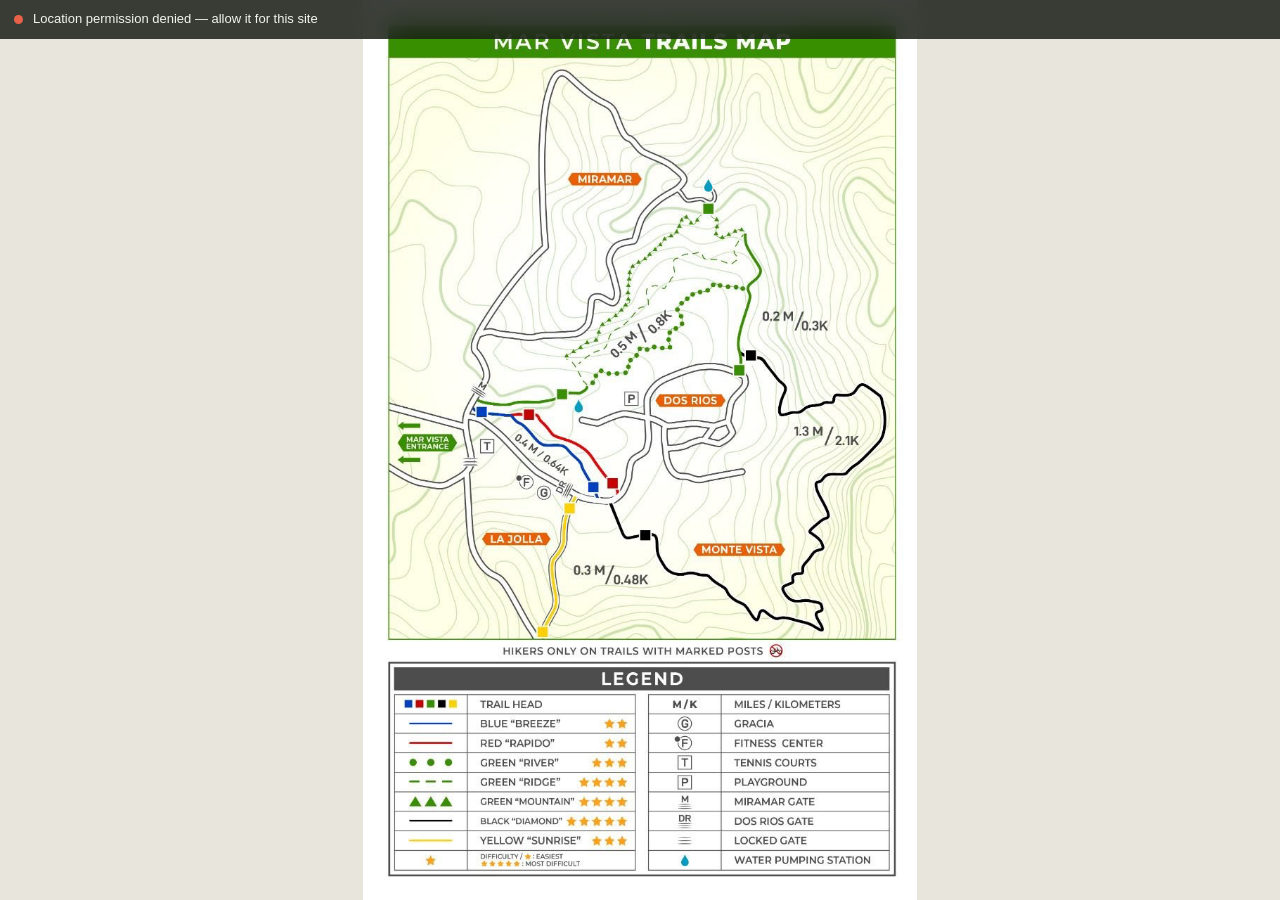
==== index.html @ 84b59c07 "first commit" ====
<!doctype html>
<html lang="en">
<head>
<meta charset="utf-8">
<meta name="viewport" content="width=device-width, initial-scale=1, maximum-scale=1, user-scalable=no, viewport-fit=cover">
<meta name="theme-color" content="#1f5c33">
<meta name="apple-mobile-web-app-capable" content="yes">
<meta name="apple-mobile-web-app-status-bar-style" content="black-translucent">
<meta name="apple-mobile-web-app-title" content="Mar Vista">
<title>Mar Vista Trails</title>
<link rel="manifest" href="manifest.webmanifest">
<link rel="apple-touch-icon" href="icons/icon-180.png">
<link rel="stylesheet" href="styles.css">
</head>
<body>

<canvas id="map"></canvas>

<header id="status">
  <span id="statusDot" class="dot"></span>
  <span id="statusText">Waiting for GPS…</span>
</header>

<script src="app.js"></script>
</body>
</html>
---- styles.css ----
:root {
  --ok: #43d17a;
  --warn: #e8b33a;
  --bad: #e8624a;
}

* { box-sizing: border-box; }

html, body {
  margin: 0;
  height: 100%;
  overflow: hidden;
  overscroll-behavior: none;
  touch-action: none;         /* no pinch-zoom, no double-tap-to-zoom, no scroll */
  background: #e8e6dc;
  color: #12160f;
  font: 15px/1.45 -apple-system, BlinkMacSystemFont, "Segoe UI", Roboto, sans-serif;
  -webkit-text-size-adjust: 100%;
  -webkit-user-select: none;
  user-select: none;
}

#map {
  position: fixed;
  inset: 0;
  width: 100%;
  height: 100%;
  display: block;
  touch-action: none;
}

#status {
  position: fixed;
  z-index: 10;
  top: 0; left: 0; right: 0;
  display: flex;
  align-items: center;
  gap: 10px;
  padding: calc(env(safe-area-inset-top, 0px) + 10px) 14px 10px;
  background: rgba(18, 22, 15, .82);
  -webkit-backdrop-filter: blur(12px);
  backdrop-filter: blur(12px);
  color: #f3f4ee;
  font-size: 13px;
  font-variant-numeric: tabular-nums;
}

#statusText {
  flex: 1;
  min-width: 0;
  overflow: hidden;
  text-overflow: ellipsis;
  white-space: nowrap;
}

.dot {
  flex: none;
  width: 9px;
  height: 9px;
  border-radius: 50%;
  background: #8d99a6;
  transition: background .3s;
}
.dot.ok   { background: var(--ok); box-shadow: 0 0 0 4px rgba(67, 209, 122, .18); }
.dot.warn { background: var(--warn); }
.dot.bad  { background: var(--bad); }
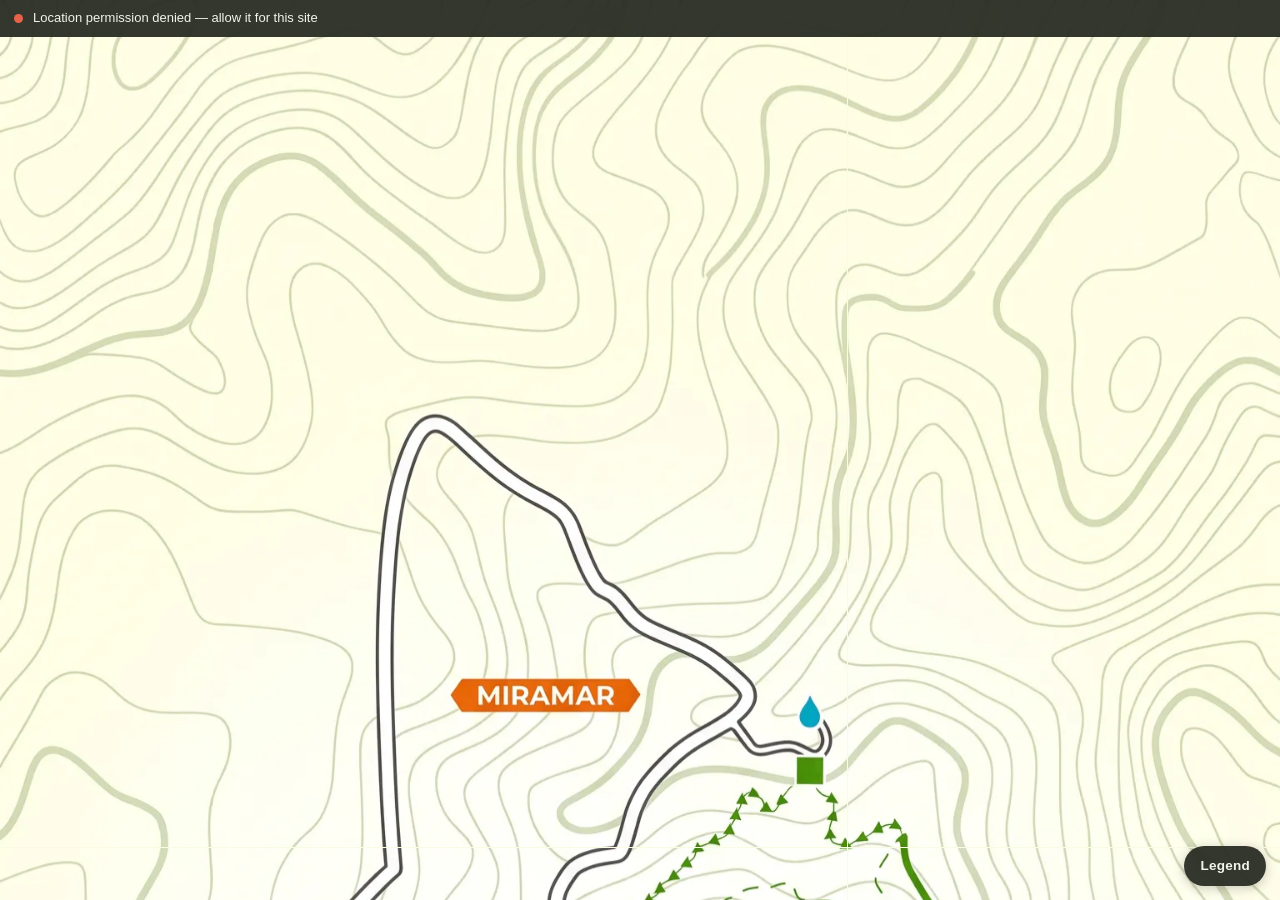
==== commit 93e3a116: "full screen map" ====
--- a/index.html
+++ b/index.html
@@ -3,24 +3,137 @@
 <head>
 <meta charset="utf-8">
 <meta name="viewport" content="width=device-width, initial-scale=1, maximum-scale=1, user-scalable=no, viewport-fit=cover">
-<meta name="theme-color" content="#1f5c33">
+<meta name="theme-color" content="#186060">
 <meta name="apple-mobile-web-app-capable" content="yes">
 <meta name="apple-mobile-web-app-status-bar-style" content="black-translucent">
 <meta name="apple-mobile-web-app-title" content="Mar Vista">
 <title>Mar Vista Trails</title>
 <link rel="manifest" href="manifest.webmanifest">
-<link rel="apple-touch-icon" href="icons/icon-180.png">
-<link rel="stylesheet" href="styles.css">
+<link rel="icon" href="icons/favicon-32.png" sizes="32x32" type="image/png">
+<link rel="icon" href="icons/icon-192.png" sizes="192x192" type="image/png">
+<link rel="apple-touch-icon" href="icons/apple-touch-icon.png">
+<!-- ?v= is bumped with BUILD in app.js; without it browsers serve a stale
+     stylesheet while the HTML updates, which looks exactly like a broken layout -->
+<link rel="stylesheet" href="styles.css?v=24">
 </head>
 <body>
 
-<canvas id="map"></canvas>
+<!-- The map is real DOM SVG, not a canvas: the browser rasterises it at the
+     device's own pixel density, so it stays sharp at any zoom or DPR. -->
+<div id="stage">
+  <div id="sheet">
+    <div id="art"></div>
+    <div id="me" hidden>
+      <div id="accuracy"></div>
+      <div id="dot"></div>
+    </div>
+  </div>
+</div>
 
-<header id="status">
+<header id="status" hidden>
   <span id="statusDot" class="dot"></span>
   <span id="statusText">Waiting for GPS…</span>
 </header>
 
-<script src="app.js"></script>
+<button id="legendBtn" aria-expanded="false" aria-controls="drawer">Legend</button>
+
+<div id="scrim" hidden></div>
+
+<aside id="drawer" hidden aria-label="Legend">
+  <div class="grabber"></div>
+  <div class="drawer-head">
+    <h2>Legend</h2>
+    <button id="drawerClose" aria-label="Close legend">
+      <svg viewBox="0 0 24 24"><line x1="5" y1="5" x2="19" y2="19"/><line x1="19" y1="5" x2="5" y2="19"/></svg>
+    </button>
+  </div>
+
+  <div class="drawer-body">
+    <p class="note">
+      Hikers only on trails with marked posts
+      <svg class="nobike" viewBox="0 0 24 24" aria-hidden="true">
+        <circle cx="6.5" cy="15.5" r="4"/><circle cx="17.5" cy="15.5" r="4"/>
+        <path d="M6.5 15.5 10 8h5l2.5 7.5M10 8h4"/>
+        <circle cx="12" cy="12" r="11" class="ring"/>
+        <line x1="4.2" y1="4.2" x2="19.8" y2="19.8" class="ring"/>
+      </svg>
+    </p>
+
+    <div class="grid">
+      <ul class="col">
+        <li>
+          <span class="sym heads">
+            <i style="background:#0b40ca"></i><i style="background:#c30008"></i>
+            <i style="background:#419208"></i><i style="background:#050306"></i>
+            <i style="background:#f8d420"></i>
+          </span>
+          <span class="label">Trail head</span>
+        </li>
+        <li>
+          <span class="sym"><span class="line" style="background:#193d87"></span></span>
+          <span class="label">Blue “Breeze”</span>
+          <span class="stars" data-n="2"></span>
+        </li>
+        <li>
+          <span class="sym"><span class="line" style="background:#aa0d0a"></span></span>
+          <span class="label">Red “Rápido”</span>
+          <span class="stars" data-n="2"></span>
+        </li>
+        <li>
+          <span class="sym dots"><i></i><i></i><i></i></span>
+          <span class="label">Green “River”</span>
+          <span class="stars" data-n="3"></span>
+        </li>
+        <li>
+          <span class="sym"><span class="line dashed"></span></span>
+          <span class="label">Green “Ridge”</span>
+          <span class="stars" data-n="4"></span>
+        </li>
+        <li>
+          <span class="sym tris"><i></i><i></i><i></i></span>
+          <span class="label">Green “Mountain”</span>
+          <span class="stars" data-n="4"></span>
+        </li>
+        <li>
+          <span class="sym"><span class="line" style="background:#050306"></span></span>
+          <span class="label">Black “Diamond”</span>
+          <span class="stars" data-n="5"></span>
+        </li>
+        <li>
+          <span class="sym"><span class="line" style="background:#ecd14e"></span></span>
+          <span class="label">Yellow “Sunrise”</span>
+          <span class="stars" data-n="3"></span>
+        </li>
+      </ul>
+
+      <ul class="col">
+        <li><span class="sym"><b class="mk">M / K</b></span><span class="label">Miles / kilometres</span></li>
+        <li><span class="sym"><b class="badge round">G</b></span><span class="label">Gracia</span></li>
+        <li><span class="sym"><b class="badge round dotted">F</b></span><span class="label">Fitness centre</span></li>
+        <li><span class="sym"><b class="badge">T</b></span><span class="label">Tennis courts</span></li>
+        <li><span class="sym"><b class="badge">P</b></span><span class="label">Playground</span></li>
+        <li><span class="sym"><b class="gate">M</b></span><span class="label">Miramar gate</span></li>
+        <li><span class="sym"><b class="gate">DR</b></span><span class="label">Dos Rios gate</span></li>
+        <li><span class="sym"><b class="gate locked"></b></span><span class="label">Locked gate</span></li>
+        <li>
+          <span class="sym">
+            <svg class="drop" viewBox="0 0 24 24" aria-hidden="true">
+              <path d="M12 2c4.2 5.4 7 9.2 7 12.2A7 7 0 0 1 5 14.2C5 11.2 7.8 7.4 12 2z"/>
+            </svg>
+          </span>
+          <span class="label">Water pumping station</span>
+        </li>
+      </ul>
+    </div>
+
+    <p class="difficulty">
+      Difficulty · <span class="stars" data-n="1"></span> easiest
+      → <span class="stars" data-n="5"></span> most difficult
+    </p>
+    <p class="build">build <span id="build">?</span></p>
+  </div>
+</aside>
+
+<script src="app.js?v=24"></script>
 </body>
 </html>
--- a/styles.css
+++ b/styles.css
@@ -1,7 +1,19 @@
+/* Colours sampled straight out of the original scan. */
 :root {
-  --ok: #43d17a;
+  --paper: #fafbe3;   /* the map's own edge colour, so margins look intentional */
+  --ink:   #393939;
+  --bar:   #4d4d4d;
+  --rule:  #bebebe;
+  --green: #389401;
+  --star:  #fda213;
+  --water: #00a1d2;
+
+  --ok:   #43d17a;
   --warn: #e8b33a;
-  --bad: #e8624a;
+  --bad:  #e8624a;
+
+  --safe-t: env(safe-area-inset-top, 0px);
+  --safe-b: env(safe-area-inset-bottom, 0px);
 }
 
 * { box-sizing: border-box; }
@@ -11,23 +23,75 @@
   height: 100%;
   overflow: hidden;
   overscroll-behavior: none;
-  touch-action: none;         /* no pinch-zoom, no double-tap-to-zoom, no scroll */
-  background: #e8e6dc;
-  color: #12160f;
+  touch-action: none;            /* no pinch, no double-tap zoom, no rubber-banding */
+  background: var(--paper);
+  color: var(--ink);
   font: 15px/1.45 -apple-system, BlinkMacSystemFont, "Segoe UI", Roboto, sans-serif;
   -webkit-text-size-adjust: 100%;
   -webkit-user-select: none;
   user-select: none;
 }
 
-#map {
+/* The map sheet: full screen width, taller than the viewport, centred and
+   clipped. Real SVG in the DOM — the browser rasterises it at native DPR. */
+#stage {
   position: fixed;
   inset: 0;
+  overflow: hidden;
+  touch-action: none;
+}
+
+#backdrop {
+  position: absolute;
+  inset: 0;
+  overflow: hidden;
+}
+#backdrop img {
   width: 100%;
   height: 100%;
-  display: block;
-  touch-action: none;
-}
+  object-fit: cover;
+  transform: scale(1.35);          /* overscan so the blur has no soft edge */
+  filter: blur(38px) saturate(1.15) brightness(1.02);
+}
+
+#sheet {
+  position: absolute;
+  left: 0;
+  top: 0;
+  width: 100%;
+  aspect-ratio: var(--sheet-aspect, 0.449);
+  transform-origin: 0 0;          /* JS drives translate+scale from here */
+  will-change: transform;
+}
+#art { position: absolute; inset: 0; }
+#art svg, #art img, #art picture { display: block; width: 100%; height: 100%; }
+
+/* position marker, placed as a percentage of the sheet */
+#me { position: absolute; left: 0; top: 0; transform: translate(-50%, -50%); }
+#me[hidden] { display: none; }
+
+#dot {
+  width: 18px; height: 18px;
+  border-radius: 50%;
+  background: #1a73e8;
+  border: 2.5px solid #fff;
+  box-shadow: 0 1px 5px rgba(0,0,0,.4);
+}
+
+/* Translucent accuracy halo, clamped so a good fix is still visible */
+#accuracy {
+  position: absolute;
+  left: 50%; top: 50%;
+  transform: translate(-50%, -50%);
+  min-width: 54px; min-height: 54px;
+  border-radius: 50%;
+  background: rgba(26,115,232,.16);
+  border: 1px solid rgba(26,115,232,.28);
+  pointer-events: none;
+}
+
+/* ---------- status bar ---------- */
+#status[hidden] { display: none; }
 
 #status {
   position: fixed;
@@ -36,8 +100,8 @@
   display: flex;
   align-items: center;
   gap: 10px;
-  padding: calc(env(safe-area-inset-top, 0px) + 10px) 14px 10px;
-  background: rgba(18, 22, 15, .82);
+  padding: calc(var(--safe-t) + 9px) 14px 9px;
+  background: rgba(24, 28, 20, .88);
   -webkit-backdrop-filter: blur(12px);
   backdrop-filter: blur(12px);
   color: #f3f4ee;
@@ -45,18 +109,11 @@
   font-variant-numeric: tabular-nums;
 }
 
-#statusText {
-  flex: 1;
-  min-width: 0;
-  overflow: hidden;
-  text-overflow: ellipsis;
-  white-space: nowrap;
-}
+#statusText { flex: 1; min-width: 0; overflow: hidden; text-overflow: ellipsis; white-space: nowrap; }
 
 .dot {
   flex: none;
-  width: 9px;
-  height: 9px;
+  width: 9px; height: 9px;
   border-radius: 50%;
   background: #8d99a6;
   transition: background .3s;
@@ -64,3 +121,200 @@
 .dot.ok   { background: var(--ok); box-shadow: 0 0 0 4px rgba(67, 209, 122, .18); }
 .dot.warn { background: var(--warn); }
 .dot.bad  { background: var(--bad); }
+
+/* ---------- legend trigger ---------- */
+#legendBtn {
+  position: fixed;
+  z-index: 10;
+  right: 14px;
+  bottom: calc(var(--safe-b) + 14px);
+  padding: 10px 16px;
+  border: 0;
+  border-radius: 22px;
+  background: rgba(24, 28, 20, .88);
+  -webkit-backdrop-filter: blur(12px);
+  backdrop-filter: blur(12px);
+  box-shadow: 0 2px 12px rgba(0, 0, 0, .22);
+  color: #f3f4ee;
+  font: inherit;
+  font-size: 13.5px;
+  font-weight: 550;
+  letter-spacing: .02em;
+  cursor: pointer;
+  -webkit-tap-highlight-color: transparent;
+}
+#legendBtn:active { background: rgba(24, 28, 20, .98); }
+
+/* ---------- drawer ---------- */
+#scrim {
+  position: fixed;
+  inset: 0;
+  z-index: 20;
+  background: rgba(0, 0, 0, .35);
+  animation: fade .2s ease-out;
+}
+#scrim[hidden] { display: none; }
+
+#drawer {
+  position: fixed;
+  z-index: 30;
+  left: 0; right: 0; bottom: 0;
+  margin: 0 auto;
+  max-width: 560px;
+  max-height: 82svh;
+  display: flex;
+  flex-direction: column;
+  background: var(--paper);
+  border-radius: 16px 16px 0 0;
+  box-shadow: 0 -6px 34px rgba(0, 0, 0, .3);
+  padding-bottom: var(--safe-b);
+  animation: rise .24s cubic-bezier(.32, .72, 0, 1);
+}
+#drawer[hidden] { display: none; }
+
+@keyframes rise { from { transform: translateY(100%); } }
+@keyframes fade { from { opacity: 0; } }
+@media (prefers-reduced-motion: reduce) {
+  #drawer, #scrim { animation: none; }
+}
+
+.grabber {
+  width: 38px; height: 4px;
+  margin: 8px auto 0;
+  border-radius: 2px;
+  background: rgba(0, 0, 0, .18);
+}
+
+.drawer-head {
+  display: flex;
+  align-items: center;
+  gap: 10px;
+  padding: 8px 10px 6px 18px;
+}
+.drawer-head h2 {
+  flex: 1;
+  margin: 0;
+  font-size: 15px;
+  font-weight: 700;
+  letter-spacing: .12em;
+  text-transform: uppercase;
+}
+#drawerClose {
+  flex: none;
+  width: 32px; height: 32px;
+  display: grid; place-items: center;
+  border: 0; border-radius: 8px;
+  background: rgba(0, 0, 0, .07);
+  color: var(--ink);
+  cursor: pointer;
+  -webkit-tap-highlight-color: transparent;
+}
+#drawerClose svg { width: 17px; height: 17px; fill: none; stroke: currentColor; stroke-width: 2; stroke-linecap: round; }
+
+.drawer-body {
+  overflow-y: auto;
+  -webkit-overflow-scrolling: touch;
+  overscroll-behavior: contain;
+  touch-action: pan-y;           /* the one place scrolling is allowed */
+  padding: 0 14px 18px;
+}
+
+.note {
+  margin: 0 0 12px;
+  display: flex;
+  align-items: center;
+  gap: 7px;
+  font-size: 11.5px;
+  letter-spacing: .04em;
+  text-transform: uppercase;
+  color: #5c6157;
+}
+.nobike { width: 16px; height: 16px; flex: none; fill: none; stroke: #c30008; stroke-width: 1.6; }
+.nobike .ring { stroke-width: 1.9; }
+
+/* ---------- legend content ---------- */
+.grid { display: grid; grid-template-columns: 1fr 1fr; gap: 0 10px; }
+@media (max-width: 430px) { .grid { grid-template-columns: 1fr; } }
+
+.col { margin: 0; padding: 0; list-style: none; border: 1px solid var(--rule); }
+.col + .col { margin-top: 0; }
+@media (max-width: 430px) { .col + .col { margin-top: 10px; } }
+
+.col li {
+  display: flex;
+  align-items: center;
+  gap: 8px;
+  padding: 6px 8px;
+  min-height: 32px;
+  font-size: 13px;
+}
+.col li + li { border-top: 1px solid var(--rule); }
+
+.sym { flex: none; width: 60px; display: flex; align-items: center; justify-content: center; gap: 3px; }
+.label { flex: 1; min-width: 0; }
+
+.heads i { width: 8px; height: 8px; display: block; }
+
+.line { width: 44px; height: 2.5px; display: block; }
+.line.dashed { height: 0; background: none; border-top: 3px dashed var(--green); }
+
+.dots i { width: 7px; height: 7px; border-radius: 50%; background: var(--green); display: block; }
+.tris i {
+  width: 0; height: 0; display: block;
+  border-left: 5px solid transparent;
+  border-right: 5px solid transparent;
+  border-bottom: 9px solid var(--green);
+}
+
+.stars { flex: none; color: var(--star); letter-spacing: -.04em; white-space: nowrap; }
+.stars::before { content: "★"; }
+.stars[data-n="2"]::before { content: "★★"; }
+.stars[data-n="3"]::before { content: "★★★"; }
+.stars[data-n="4"]::before { content: "★★★★"; }
+.stars[data-n="5"]::before { content: "★★★★★"; }
+
+.mk { font-weight: 700; letter-spacing: .04em; }
+
+.badge {
+  position: relative;
+  display: grid;
+  place-items: center;
+  width: 19px; height: 19px;
+  border: 1.4px solid var(--ink);
+  font-size: 11.5px;
+  font-weight: 500;
+}
+.badge.round { border-radius: 50%; }
+.badge.dotted::before {
+  content: "";
+  position: absolute;
+  top: -2px; left: -1px;
+  width: 4px; height: 4px;
+  border-radius: 50%;
+  background: var(--ink);
+}
+
+.gate {
+  display: block;
+  padding-bottom: 4px;
+  font-size: 12px;
+  font-weight: 500;
+  line-height: 1;
+  border-bottom: 4px double var(--ink);
+}
+.gate.locked { width: 20px; border-bottom-width: 5px; }
+
+.drop { width: 15px; height: 15px; fill: var(--water); }
+
+.difficulty {
+  margin: 12px 0 0;
+  font-size: 12px;
+  color: #5c6157;
+}
+
+.build {
+  margin: 6px 0 0;
+  font-size: 10.5px;
+  font-variant-numeric: tabular-nums;
+  color: #9aa093;
+}
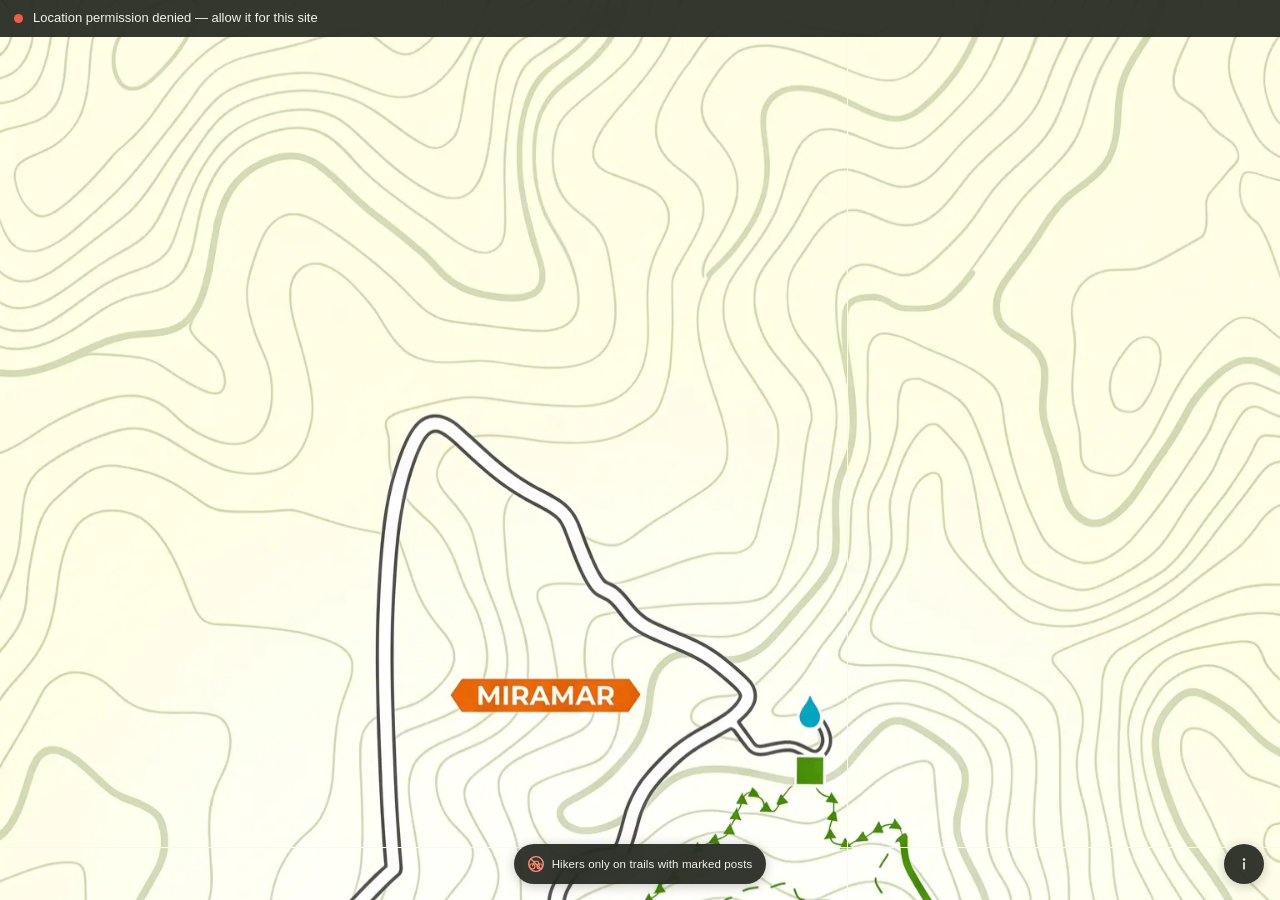
==== commit d303c50b: "warning in footer" ====
--- a/index.html
+++ b/index.html
@@ -14,7 +14,7 @@
 <link rel="apple-touch-icon" href="icons/apple-touch-icon.png">
 <!-- ?v= is bumped with BUILD in app.js; without it browsers serve a stale
      stylesheet while the HTML updates, which looks exactly like a broken layout -->
-<link rel="stylesheet" href="styles.css?v=24">
+<link rel="stylesheet" href="styles.css?v=38">
 </head>
 <body>
 
@@ -35,7 +35,23 @@
   <span id="statusText">Waiting for GPS…</span>
 </header>
 
-<button id="legendBtn" aria-expanded="false" aria-controls="drawer">Legend</button>
+<div id="footbar">
+  <p class="rule">
+    <svg class="nobike" viewBox="0 0 24 24" aria-hidden="true">
+      <circle cx="6.5" cy="15.5" r="4"/><circle cx="17.5" cy="15.5" r="4"/>
+      <path d="M6.5 15.5 10 8h5l2.5 7.5M10 8h4"/>
+      <circle cx="12" cy="12" r="11" class="ring"/>
+      <line x1="4.2" y1="4.2" x2="19.8" y2="19.8" class="ring"/>
+    </svg>
+    <span>Hikers only on trails with marked posts</span>
+  </p>
+  <button id="legendBtn" aria-expanded="false" aria-controls="drawer" aria-label="Legend">
+    <svg viewBox="0 0 24 24" aria-hidden="true">
+      <circle cx="12" cy="6.6" r="1.5" class="fill"/>
+      <line x1="12" y1="10.5" x2="12" y2="17.8"/>
+    </svg>
+  </button>
+</div>
 
 <div id="scrim" hidden></div>
 
@@ -49,18 +65,8 @@
   </div>
 
   <div class="drawer-body">
-    <p class="note">
-      Hikers only on trails with marked posts
-      <svg class="nobike" viewBox="0 0 24 24" aria-hidden="true">
-        <circle cx="6.5" cy="15.5" r="4"/><circle cx="17.5" cy="15.5" r="4"/>
-        <path d="M6.5 15.5 10 8h5l2.5 7.5M10 8h4"/>
-        <circle cx="12" cy="12" r="11" class="ring"/>
-        <line x1="4.2" y1="4.2" x2="19.8" y2="19.8" class="ring"/>
-      </svg>
-    </p>
 
-    <div class="grid">
-      <ul class="col">
+    <ul class="col">
         <li>
           <span class="sym heads">
             <i style="background:#0b40ca"></i><i style="background:#c30008"></i>
@@ -104,36 +110,19 @@
           <span class="label">Yellow “Sunrise”</span>
           <span class="stars" data-n="3"></span>
         </li>
-      </ul>
+        <li class="key">
+          <span class="sym"><span class="stars" data-n="1"></span></span>
+          <span class="label">
+            Difficulty / <span class="stars" data-n="1"></span> : easiest<br>
+            <span class="stars" data-n="5"></span> : most difficult
+          </span>
+        </li>
+    </ul>
 
-      <ul class="col">
-        <li><span class="sym"><b class="mk">M / K</b></span><span class="label">Miles / kilometres</span></li>
-        <li><span class="sym"><b class="badge round">G</b></span><span class="label">Gracia</span></li>
-        <li><span class="sym"><b class="badge round dotted">F</b></span><span class="label">Fitness centre</span></li>
-        <li><span class="sym"><b class="badge">T</b></span><span class="label">Tennis courts</span></li>
-        <li><span class="sym"><b class="badge">P</b></span><span class="label">Playground</span></li>
-        <li><span class="sym"><b class="gate">M</b></span><span class="label">Miramar gate</span></li>
-        <li><span class="sym"><b class="gate">DR</b></span><span class="label">Dos Rios gate</span></li>
-        <li><span class="sym"><b class="gate locked"></b></span><span class="label">Locked gate</span></li>
-        <li>
-          <span class="sym">
-            <svg class="drop" viewBox="0 0 24 24" aria-hidden="true">
-              <path d="M12 2c4.2 5.4 7 9.2 7 12.2A7 7 0 0 1 5 14.2C5 11.2 7.8 7.4 12 2z"/>
-            </svg>
-          </span>
-          <span class="label">Water pumping station</span>
-        </li>
-      </ul>
-    </div>
-
-    <p class="difficulty">
-      Difficulty · <span class="stars" data-n="1"></span> easiest
-      → <span class="stars" data-n="5"></span> most difficult
-    </p>
-    <p class="build">build <span id="build">?</span></p>
+    <p class="hint-foot">Tap any badge on the map to see what it is.</p>
   </div>
 </aside>
 
-<script src="app.js?v=24"></script>
+<script src="app.js?v=38"></script>
 </body>
 </html>
--- a/styles.css
+++ b/styles.css
@@ -122,28 +122,79 @@
 .dot.warn { background: var(--warn); }
 .dot.bad  { background: var(--bad); }
 
-/* ---------- legend trigger ---------- */
-#legendBtn {
+/* ---------- bottom bar: standing rule + legend ---------- */
+/* Three columns: an empty gutter the width of the button, the pill, then the
+   button. The pill is centred on the screen rather than merely left of it. */
+#footbar {
   position: fixed;
   z-index: 10;
-  right: 14px;
-  bottom: calc(var(--safe-b) + 14px);
-  padding: 10px 16px;
-  border: 0;
-  border-radius: 22px;
+  left: 16px; right: 16px;
+  bottom: calc(var(--safe-b) + 16px);
+  display: grid;
+  grid-template-columns: 40px 1fr 40px;
+  gap: 8px;
+  align-items: stretch;      /* one height, set once, shared by both */
+  height: 40px;
+}
+
+/* The one rule that must never be behind a tap. */
+.rule {
+  grid-column: 2;
+  justify-self: center;      /* shrink to the text, centred in the gap */
+  max-width: 100%;
+  min-width: 0;
+  margin: 0;
+  display: flex;
+  align-items: center;
+  gap: 8px;
+  padding: 0 14px;
+  border-radius: 20px;
+  overflow: hidden;
   background: rgba(24, 28, 20, .88);
   -webkit-backdrop-filter: blur(12px);
   backdrop-filter: blur(12px);
   box-shadow: 0 2px 12px rgba(0, 0, 0, .22);
   color: #f3f4ee;
-  font: inherit;
-  font-size: 13.5px;
-  font-weight: 550;
-  letter-spacing: .02em;
+  font-size: 11.5px;
+  line-height: 1.25;
+  letter-spacing: .01em;
+}
+.rule .nobike { stroke: #ff8f7a; }
+
+/* The text must be its own flex child with min-width:0, otherwise it
+   overflows into the pill's padding-right and eats it. */
+.rule span {
+  min-width: 0;
+  overflow: hidden;
+  text-overflow: ellipsis;
+  white-space: nowrap;
+}
+
+#legendBtn {
+  grid-column: 3;
+  aspect-ratio: 1;           /* square from the shared height, so a true circle */
+  display: grid; place-items: center;
+  padding: 0;
+  border: 0;
+  border-radius: 50%;
+  background: rgba(24, 28, 20, .88);
+  -webkit-backdrop-filter: blur(12px);
+  backdrop-filter: blur(12px);
+  box-shadow: 0 2px 12px rgba(0, 0, 0, .22);
+  color: #f3f4ee;
   cursor: pointer;
   -webkit-tap-highlight-color: transparent;
 }
 #legendBtn:active { background: rgba(24, 28, 20, .98); }
+#footbar[hidden] { display: none; }
+#legendBtn svg {
+  width: 20px; height: 20px;
+  fill: none;
+  stroke: currentColor;
+  stroke-width: 2;
+  stroke-linecap: round;
+}
+#legendBtn svg .fill { fill: currentColor; stroke: none; }
 
 /* ---------- drawer ---------- */
 #scrim {
@@ -233,12 +284,8 @@
 .nobike .ring { stroke-width: 1.9; }
 
 /* ---------- legend content ---------- */
-.grid { display: grid; grid-template-columns: 1fr 1fr; gap: 0 10px; }
-@media (max-width: 430px) { .grid { grid-template-columns: 1fr; } }
 
 .col { margin: 0; padding: 0; list-style: none; border: 1px solid var(--rule); }
-.col + .col { margin-top: 0; }
-@media (max-width: 430px) { .col + .col { margin-top: 10px; } }
 
 .col li {
   display: flex;
@@ -306,15 +353,47 @@
 
 .drop { width: 15px; height: 15px; fill: var(--water); }
 
-.difficulty {
+
+
+/* ---------- tappable places on the map ---------- */
+/* No hit-box elements: taps are matched to the nearest place in JS, so
+   badges that sit almost on top of each other cannot fight over the tap. */
+#sheet { touch-action: none; }
+
+#tip {
+  position: absolute;
+  transform-origin: 50% 100%;
+  margin-top: -12px;            /* sit just above the badge */
+  padding: 6px 11px;
+  border-radius: 14px;
+  background: rgba(24, 28, 20, .88);
+  -webkit-backdrop-filter: blur(12px);
+  backdrop-filter: blur(12px);
+  color: #f3f4ee;
+  font-size: 13px;
+  font-weight: 550;
+  white-space: nowrap;
+  box-shadow: 0 2px 10px rgba(0, 0, 0, .28);
+  pointer-events: none;
+}
+#tip[hidden] { display: none; }
+#tip::after {                    /* little pointer down to the badge */
+  content: "";
+  position: absolute;
+  left: 50%; top: 100%;
+  margin-left: -5px;
+  border: 5px solid transparent;
+  border-top-color: rgba(24, 28, 20, .88);
+}
+
+
+/* the difficulty key sits with the stars it explains, as the last row —
+   laid out like the printed legend: a star in the symbol column, two lines */
+.col li.key { font-size: 11px; color: #5c6157; line-height: 1.45; }
+.col li.key .sym .stars { font-size: 15px; }
+
+.hint-foot {
   margin: 12px 0 0;
   font-size: 12px;
   color: #5c6157;
 }
-
-.build {
-  margin: 6px 0 0;
-  font-size: 10.5px;
-  font-variant-numeric: tabular-nums;
-  color: #9aa093;
-}
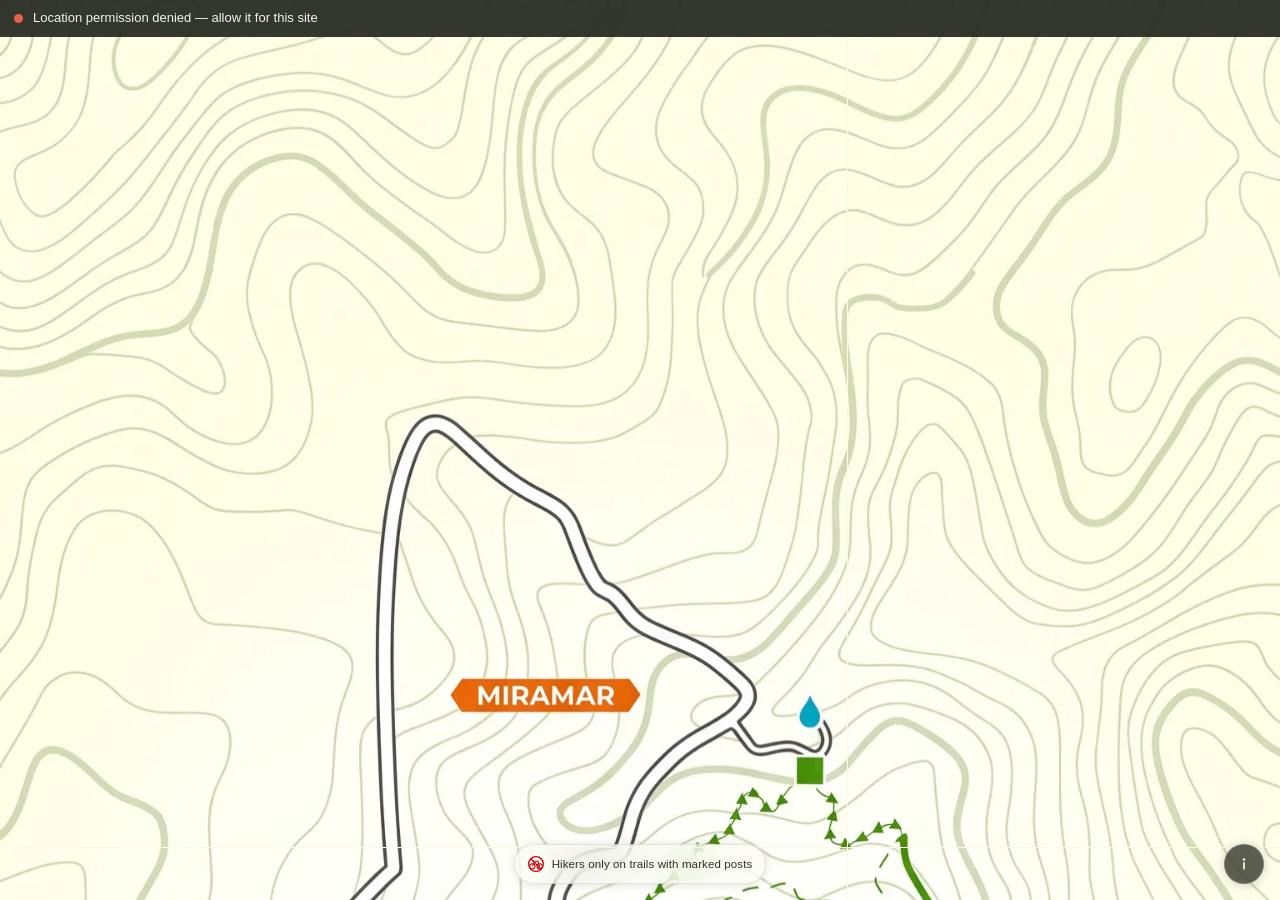
==== commit e408558b: "better elements theme" ====
--- a/index.html
+++ b/index.html
@@ -14,7 +14,7 @@
 <link rel="apple-touch-icon" href="icons/apple-touch-icon.png">
 <!-- ?v= is bumped with BUILD in app.js; without it browsers serve a stale
      stylesheet while the HTML updates, which looks exactly like a broken layout -->
-<link rel="stylesheet" href="styles.css?v=38">
+<link rel="stylesheet" href="styles.css?v=40">
 </head>
 <body>
 
@@ -123,6 +123,6 @@
   </div>
 </aside>
 
-<script src="app.js?v=38"></script>
+<script src="app.js?v=40"></script>
 </body>
 </html>
--- a/styles.css
+++ b/styles.css
@@ -137,7 +137,25 @@
   height: 40px;
 }
 
-/* The one rule that must never be behind a tap. */
+/* One material — frosted glass — in two themes.
+ *
+ *   light  : things you read   (the standing rule, place tooltips)
+ *   dark   : things you press  (the legend button)
+ *
+ * Same blur, same saturation, so they belong to one system; inverted so the
+ * control never reads as a label. */
+.rule, #tip, #legendBtn {
+  -webkit-backdrop-filter: blur(16px) saturate(1.5);
+  backdrop-filter: blur(16px) saturate(1.5);
+}
+
+.rule, #tip {
+  background: rgba(252, 252, 246, .62);
+  border: 1px solid rgba(24, 28, 20, .10);
+  color: #2b3028;
+  box-shadow: 0 1px 10px rgba(40, 40, 25, .13);
+}
+
 .rule {
   grid-column: 2;
   justify-self: center;      /* shrink to the text, centred in the gap */
@@ -147,19 +165,15 @@
   display: flex;
   align-items: center;
   gap: 8px;
-  padding: 0 14px;
+  padding: 0 13px;
   border-radius: 20px;
   overflow: hidden;
-  background: rgba(24, 28, 20, .88);
-  -webkit-backdrop-filter: blur(12px);
-  backdrop-filter: blur(12px);
-  box-shadow: 0 2px 12px rgba(0, 0, 0, .22);
-  color: #f3f4ee;
   font-size: 11.5px;
+  font-weight: 500;
   line-height: 1.25;
   letter-spacing: .01em;
 }
-.rule .nobike { stroke: #ff8f7a; }
+.rule .nobike { stroke: #c30008; }
 
 /* The text must be its own flex child with min-width:0, otherwise it
    overflows into the pill's padding-right and eats it. */
@@ -175,17 +189,15 @@
   aspect-ratio: 1;           /* square from the shared height, so a true circle */
   display: grid; place-items: center;
   padding: 0;
-  border: 0;
+  border: 1px solid rgba(255, 255, 255, .16);
   border-radius: 50%;
-  background: rgba(24, 28, 20, .88);
-  -webkit-backdrop-filter: blur(12px);
-  backdrop-filter: blur(12px);
-  box-shadow: 0 2px 12px rgba(0, 0, 0, .22);
-  color: #f3f4ee;
+  background: rgba(22, 26, 18, .70);
+  box-shadow: 0 1px 10px rgba(40, 40, 25, .22);
+  color: #f6f7f1;
   cursor: pointer;
   -webkit-tap-highlight-color: transparent;
 }
-#legendBtn:active { background: rgba(24, 28, 20, .98); }
+#legendBtn:active { background: rgba(22, 26, 18, .88); }
 #footbar[hidden] { display: none; }
 #legendBtn svg {
   width: 20px; height: 20px;
@@ -366,24 +378,22 @@
   margin-top: -12px;            /* sit just above the badge */
   padding: 6px 11px;
   border-radius: 14px;
-  background: rgba(24, 28, 20, .88);
-  -webkit-backdrop-filter: blur(12px);
-  backdrop-filter: blur(12px);
-  color: #f3f4ee;
-  font-size: 13px;
-  font-weight: 550;
+  font-size: 12.5px;
+  font-weight: 600;
   white-space: nowrap;
-  box-shadow: 0 2px 10px rgba(0, 0, 0, .28);
   pointer-events: none;
 }
 #tip[hidden] { display: none; }
 #tip::after {                    /* little pointer down to the badge */
   content: "";
   position: absolute;
-  left: 50%; top: 100%;
+  left: 50%; bottom: -5px;
+  width: 9px; height: 9px;
   margin-left: -5px;
-  border: 5px solid transparent;
-  border-top-color: rgba(24, 28, 20, .88);
+  background: inherit;
+  border-right: 1px solid rgba(24, 28, 20, .10);
+  border-bottom: 1px solid rgba(24, 28, 20, .10);
+  transform: rotate(45deg);
 }
 
 
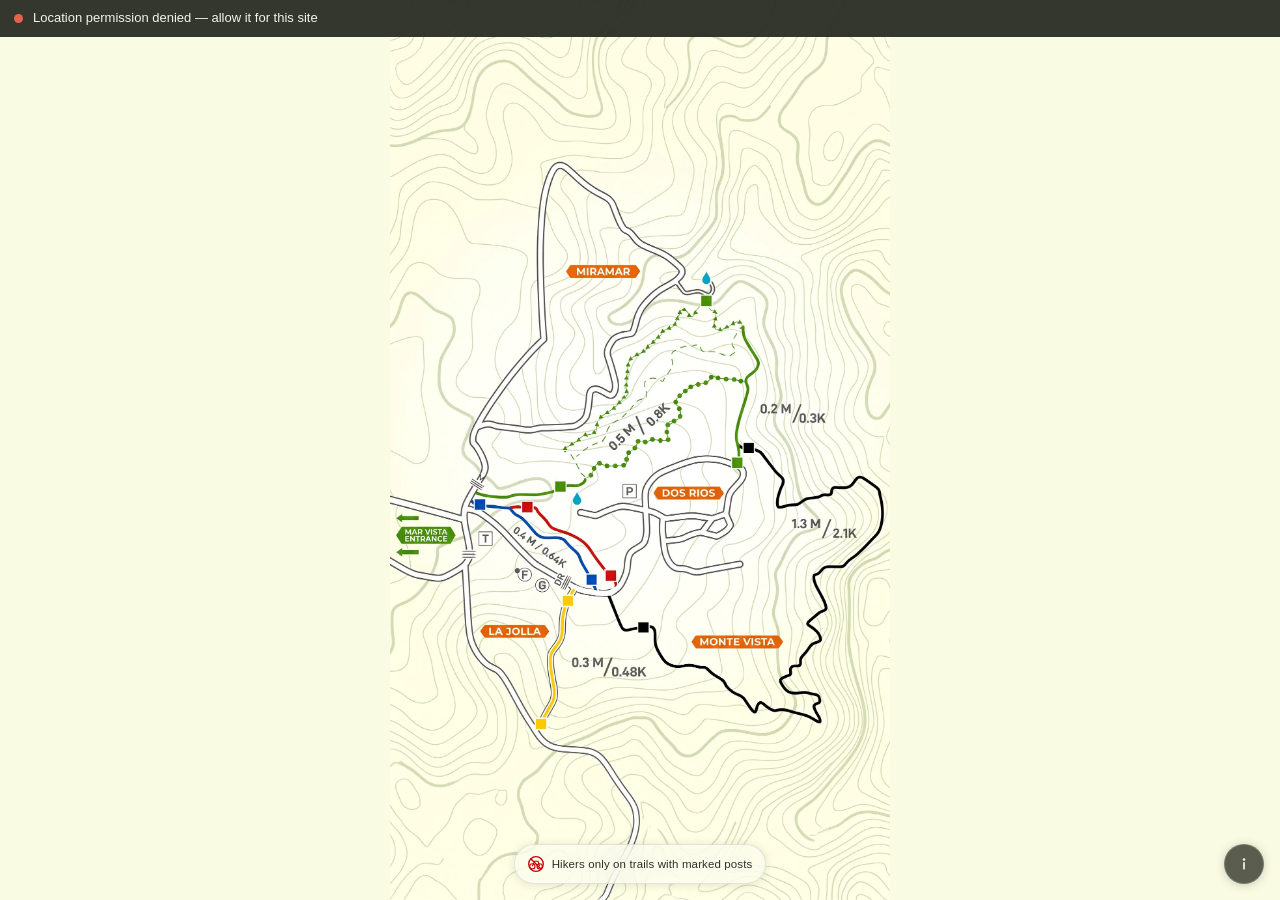
==== commit cc612695: "renamed app" ====
--- a/index.html
+++ b/index.html
@@ -6,15 +6,13 @@
 <meta name="theme-color" content="#186060">
 <meta name="apple-mobile-web-app-capable" content="yes">
 <meta name="apple-mobile-web-app-status-bar-style" content="black-translucent">
-<meta name="apple-mobile-web-app-title" content="Mar Vista">
+<meta name="apple-mobile-web-app-title" content="Mar Vista Trails">
 <title>Mar Vista Trails</title>
 <link rel="manifest" href="manifest.webmanifest">
 <link rel="icon" href="icons/favicon-32.png" sizes="32x32" type="image/png">
 <link rel="icon" href="icons/icon-192.png" sizes="192x192" type="image/png">
 <link rel="apple-touch-icon" href="icons/apple-touch-icon.png">
-<!-- ?v= is bumped with BUILD in app.js; without it browsers serve a stale
-     stylesheet while the HTML updates, which looks exactly like a broken layout -->
-<link rel="stylesheet" href="styles.css?v=40">
+<link rel="stylesheet" href="styles.css">
 </head>
 <body>
 
@@ -123,6 +121,6 @@
   </div>
 </aside>
 
-<script src="app.js?v=40"></script>
+<script src="app.js"></script>
 </body>
 </html>
--- a/styles.css
+++ b/styles.css
@@ -14,6 +14,8 @@
 
   --safe-t: env(safe-area-inset-top, 0px);
   --safe-b: env(safe-area-inset-bottom, 0px);
+  --safe-l: env(safe-area-inset-left, 0px);
+  --safe-r: env(safe-area-inset-right, 0px);
 }
 
 * { box-sizing: border-box; }
@@ -40,6 +42,8 @@
   overflow: hidden;
   touch-action: none;
 }
+#stage.pannable { cursor: grab; }
+#stage.pannable.dragging { cursor: grabbing; }
 
 #backdrop {
   position: absolute;
@@ -54,17 +58,26 @@
   filter: blur(38px) saturate(1.15) brightness(1.02);
 }
 
+/* Mobile first: on a phone the sheet fills the width and overflows top and
+   bottom. On a wide window that would make the map absurdly large, so it is
+   also capped at the width that makes it exactly viewport-tall — i.e. it
+   switches from fill-width to fit-window without a breakpoint. */
 #sheet {
   position: absolute;
   left: 0;
   top: 0;
-  width: 100%;
+  width: min(100%, calc(100svh * var(--sheet-aspect, 0.5554)));
   aspect-ratio: var(--sheet-aspect, 0.449);
   transform-origin: 0 0;          /* JS drives translate+scale from here */
   will-change: transform;
 }
 #art { position: absolute; inset: 0; }
 #art svg, #art img, #art picture { display: block; width: 100%; height: 100%; }
+#art img {
+  -webkit-user-drag: none;      /* belt and braces with draggable="false" */
+  user-select: none;
+  pointer-events: none;         /* gestures belong to #stage, not the image */
+}
 
 /* position marker, placed as a percentage of the sheet */
 #me { position: absolute; left: 0; top: 0; transform: translate(-50%, -50%); }
@@ -100,7 +113,7 @@
   display: flex;
   align-items: center;
   gap: 10px;
-  padding: calc(var(--safe-t) + 9px) 14px 9px;
+  padding: calc(var(--safe-t) + 9px) calc(var(--safe-r) + 14px) 9px calc(var(--safe-l) + 14px);
   background: rgba(24, 28, 20, .88);
   -webkit-backdrop-filter: blur(12px);
   backdrop-filter: blur(12px);
@@ -128,7 +141,8 @@
 #footbar {
   position: fixed;
   z-index: 10;
-  left: 16px; right: 16px;
+  left: calc(var(--safe-l) + 16px);
+  right: calc(var(--safe-r) + 16px);
   bottom: calc(var(--safe-b) + 16px);
   display: grid;
   grid-template-columns: 40px 1fr 40px;
@@ -144,15 +158,18 @@
  *
  * Same blur, same saturation, so they belong to one system; inverted so the
  * control never reads as a label. */
-.rule, #tip, #legendBtn {
+.rule, #tip, #legendBtn, #drawer {
   -webkit-backdrop-filter: blur(16px) saturate(1.5);
   backdrop-filter: blur(16px) saturate(1.5);
 }
 
+.rule, #tip, #drawer {
+  background: rgba(252, 252, 246, .62);
+  color: #2b3028;
+}
+
 .rule, #tip {
-  background: rgba(252, 252, 246, .62);
   border: 1px solid rgba(24, 28, 20, .10);
-  color: #2b3028;
   box-shadow: 0 1px 10px rgba(40, 40, 25, .13);
 }
 
@@ -213,8 +230,7 @@
   position: fixed;
   inset: 0;
   z-index: 20;
-  background: rgba(0, 0, 0, .35);
-  animation: fade .2s ease-out;
+  background: rgba(24, 28, 20, .22);
 }
 #scrim[hidden] { display: none; }
 
@@ -227,32 +243,40 @@
   max-height: 82svh;
   display: flex;
   flex-direction: column;
-  background: var(--paper);
-  border-radius: 16px 16px 0 0;
-  box-shadow: 0 -6px 34px rgba(0, 0, 0, .3);
-  padding-bottom: var(--safe-b);
-  animation: rise .24s cubic-bezier(.32, .72, 0, 1);
+  border-radius: 28px 28px 0 0;   /* = close button inset (12) + its radius (16) */
+  border-top: 1px solid rgba(255, 255, 255, .55);
+  /* Hangs 80px below the screen edge. Rubber-banding upward would otherwise
+     lift the sheet off the bottom and expose bare page behind it. */
+  padding-bottom: calc(var(--safe-b) + 80px);
+  margin-bottom: -80px;
+  touch-action: none;             /* the sheet itself drags; the list opts back in */
+  will-change: transform;
 }
 #drawer[hidden] { display: none; }
 
-@keyframes rise { from { transform: translateY(100%); } }
-@keyframes fade { from { opacity: 0; } }
 @media (prefers-reduced-motion: reduce) {
-  #drawer, #scrim { animation: none; }
+  #drawer, #scrim { transition: none !important; }
 }
 
 .grabber {
   width: 38px; height: 4px;
   margin: 8px auto 0;
   border-radius: 2px;
-  background: rgba(0, 0, 0, .18);
+  background: rgba(24, 28, 20, .20);
+  position: relative;
+}
+.grabber::after {                 /* invisible, but a real finger target */
+  content: "";
+  position: absolute;
+  left: -40px; right: -40px; top: -14px; bottom: -14px;
 }
 
 .drawer-head {
   display: flex;
   align-items: center;
-  gap: 10px;
-  padding: 8px 10px 6px 18px;
+  padding: 4px calc(var(--safe-r) + 56px) 14px calc(var(--safe-l) + 18px);
+                                /* right clears the button; bottom keeps the list
+                                   off it, top centres the title on it */
 }
 .drawer-head h2 {
   flex: 1;
@@ -262,24 +286,30 @@
   letter-spacing: .12em;
   text-transform: uppercase;
 }
+/* Concentric with the drawer's corner: centre sits 28px from the top and
+   right edges, which is exactly the corner radius, so the gap to the arc and
+   the gap to the straight edges are both 12px. */
 #drawerClose {
-  flex: none;
+  position: absolute;
+  top: 11px;                    /* +1px border-top = 12 from the outer edge */
+  right: 12px;
   width: 32px; height: 32px;
   display: grid; place-items: center;
-  border: 0; border-radius: 8px;
-  background: rgba(0, 0, 0, .07);
+  border: 0; border-radius: 50%;
+  background: rgba(24, 28, 20, .07);
   color: var(--ink);
   cursor: pointer;
   -webkit-tap-highlight-color: transparent;
 }
-#drawerClose svg { width: 17px; height: 17px; fill: none; stroke: currentColor; stroke-width: 2; stroke-linecap: round; }
+#drawerClose:active { background: rgba(24, 28, 20, .14); }
+#drawerClose svg { width: 16px; height: 16px; fill: none; stroke: currentColor; stroke-width: 2; stroke-linecap: round; }
 
 .drawer-body {
   overflow-y: auto;
   -webkit-overflow-scrolling: touch;
   overscroll-behavior: contain;
   touch-action: pan-y;           /* the one place scrolling is allowed */
-  padding: 0 14px 18px;
+  padding: 0 calc(var(--safe-r) + 14px) 18px calc(var(--safe-l) + 14px);
 }
 
 .note {
@@ -297,7 +327,7 @@
 
 /* ---------- legend content ---------- */
 
-.col { margin: 0; padding: 0; list-style: none; border: 1px solid var(--rule); }
+.col { margin: 0; padding: 0; list-style: none; border: 1px solid rgba(24, 28, 20, .13); }
 
 .col li {
   display: flex;
@@ -307,7 +337,7 @@
   min-height: 32px;
   font-size: 13px;
 }
-.col li + li { border-top: 1px solid var(--rule); }
+.col li + li { border-top: 1px solid rgba(24, 28, 20, .10); }
 
 .sym { flex: none; width: 60px; display: flex; align-items: center; justify-content: center; gap: 3px; }
 .label { flex: 1; min-width: 0; }
